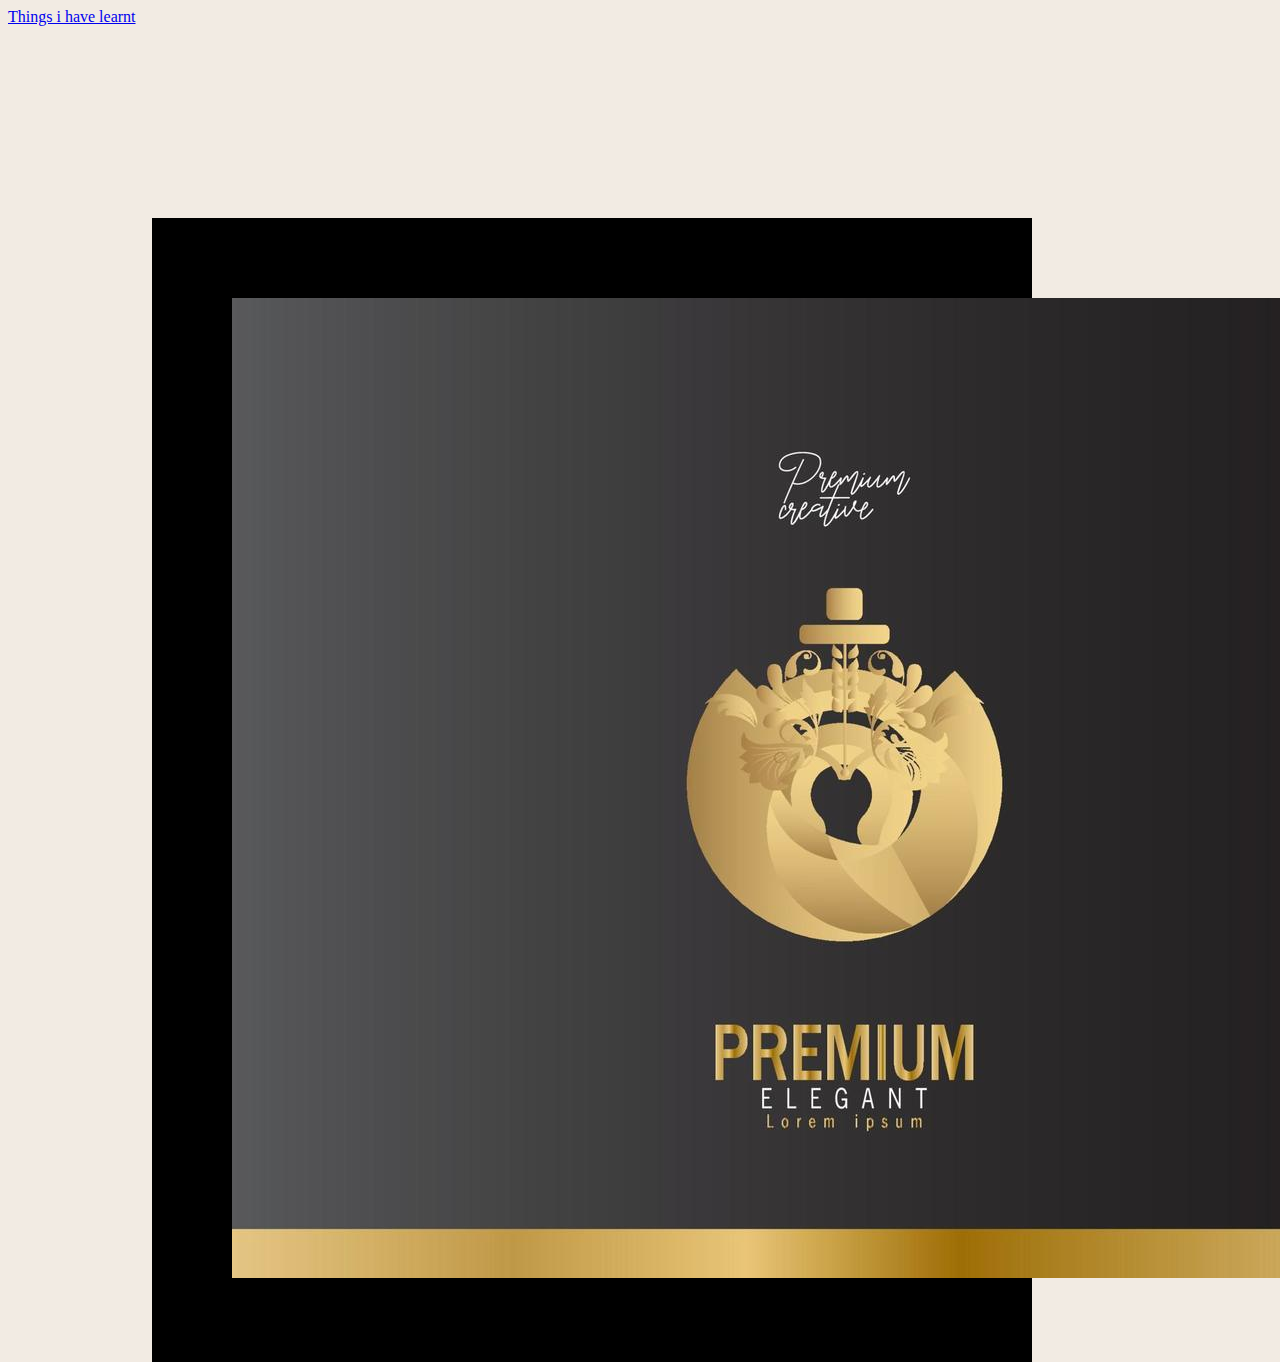
==== index.html @ 9c9467b2 "first commit" ====
<!DOCTYPE html>
<html lang="en">
<head>
    <meta charset="UTF-8">
    <meta name="viewport" content="width=, initial-scale=1.0">
    <title>Document</title>
    <link rel="stylesheet" href="Style.css">
</head>
<body>
    <a href="learn.html">Things i have learnt</a>
    <main>
        <section>
            <img src="img.jpg" alt="">
        </section>
        <section>
            <p>Perfume</p>
            <h1>Gabrielle Eau De parfum</h1>
            <p>Lorem ipsum dolor sit amet consectetur adipisicing elit. A asperiores, excepturi, earum sed debitis corporis libero aspernatur dolores, architecto facilis numquam. Praesentium architecto ex fuga corrupti commodi alias culpa repellat.</p>
       <p>$149.99</p>
       <p>$169.99</p>
       <p><span>$149.99</span><span>$169.99</span></p>
       <button>Add to cart</button>
        </section>
    </main>
</body>
</html>
---- Style.css ----
body{
    background-color:hsl(30, 38%, 92%);
    width:100vw;
    height:100vh;
    
}
main{
    display:flex;
    width: 45rem;
    height: 30%rem;
    background-color: black;
    margin:12rem 3rem 6rem 9rem ;
    padding:5rem
}
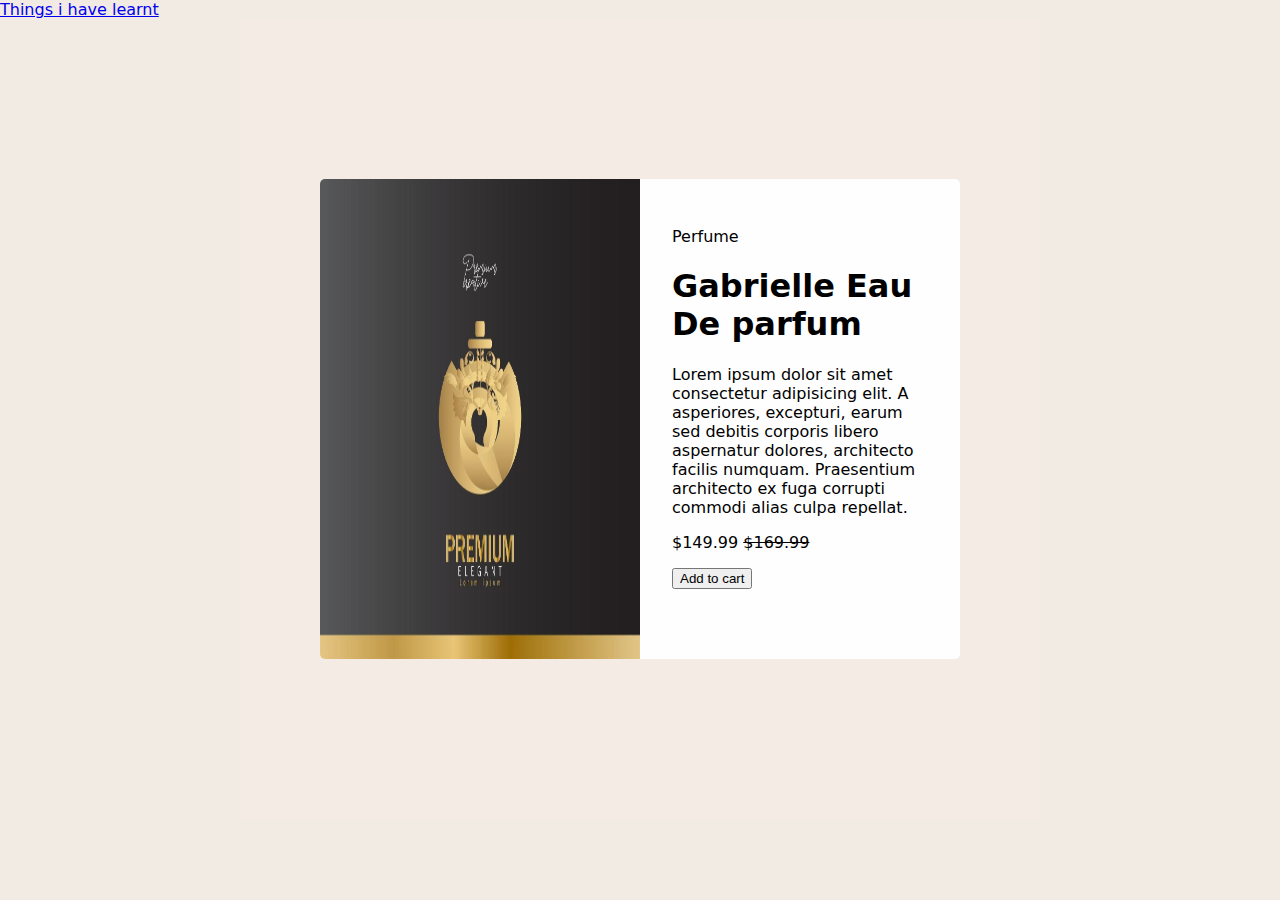
==== commit 7e46f543: "styled section-one and section-two" ====
--- a/index.html
+++ b/index.html
@@ -1,26 +1,29 @@
 <!DOCTYPE html>
 <html lang="en">
+
 <head>
     <meta charset="UTF-8">
     <meta name="viewport" content="width=, initial-scale=1.0">
     <title>Document</title>
     <link rel="stylesheet" href="Style.css">
 </head>
+
 <body>
     <a href="learn.html">Things i have learnt</a>
     <main>
-        <section>
-            <img src="img.jpg" alt="">
+        <section class="section-one">
+            <img src="img.jpg" alt="image of a perfume">
         </section>
-        <section>
+        <section class="section-two">
             <p>Perfume</p>
             <h1>Gabrielle Eau De parfum</h1>
-            <p>Lorem ipsum dolor sit amet consectetur adipisicing elit. A asperiores, excepturi, earum sed debitis corporis libero aspernatur dolores, architecto facilis numquam. Praesentium architecto ex fuga corrupti commodi alias culpa repellat.</p>
-       <p>$149.99</p>
-       <p>$169.99</p>
-       <p><span>$149.99</span><span>$169.99</span></p>
-       <button>Add to cart</button>
+            <p>Lorem ipsum dolor sit amet consectetur adipisicing elit. A asperiores, excepturi, earum sed debitis
+                corporis libero aspernatur dolores, architecto facilis numquam. Praesentium architecto ex fuga corrupti
+                commodi alias culpa repellat.</p>
+            <p><span>$149.99</span> <s>$169.99</s></p>
+            <button>Add to cart</button>
         </section>
     </main>
 </body>
+
 </html>--- a/Style.css
+++ b/Style.css
@@ -1,14 +1,46 @@
+html,
+body{
+    padding: 0;
+    margin: 0;
+    font-family: system-ui, -apple-system, BlinkMacSystemFont, 'Segoe UI', Roboto, Oxygen, Ubuntu, Cantarell, 'Open Sans', 'Helvetica Neue', sans-serif;
+}
 body{
     background-color:hsl(30, 38%, 92%);
     width:100vw;
     height:100vh;
     
 }
+*{
+    box-sizing: border-box;
+}
 main{
     display:flex;
-    width: 45rem;
-    height: 30%rem;
-    background-color: black;
-    margin:12rem 3rem 6rem 9rem ;
-    padding:5rem
-}+    align-items: center;
+    justify-content: center;
+    width: 50rem;
+    height: 50rem;
+    margin: auto;
+    background-color:#f4ebe4;
+    /* margin: 12rem 3rem 6rem 9rem;
+    padding: 5rem; */
+    
+}
+.section-one {
+    width: 20rem;
+    height: 30rem;
+    
+    
+
+}
+.section-one img{
+    width: 100%;
+    height: 100%;
+    border-radius: 5px 0 0 5px;
+}
+.section-two {
+    width: 20rem;
+    height: 30rem;
+    background-color: #fefeff;
+    padding: 2rem;
+    border-radius:0 5px 5px 0;
+}
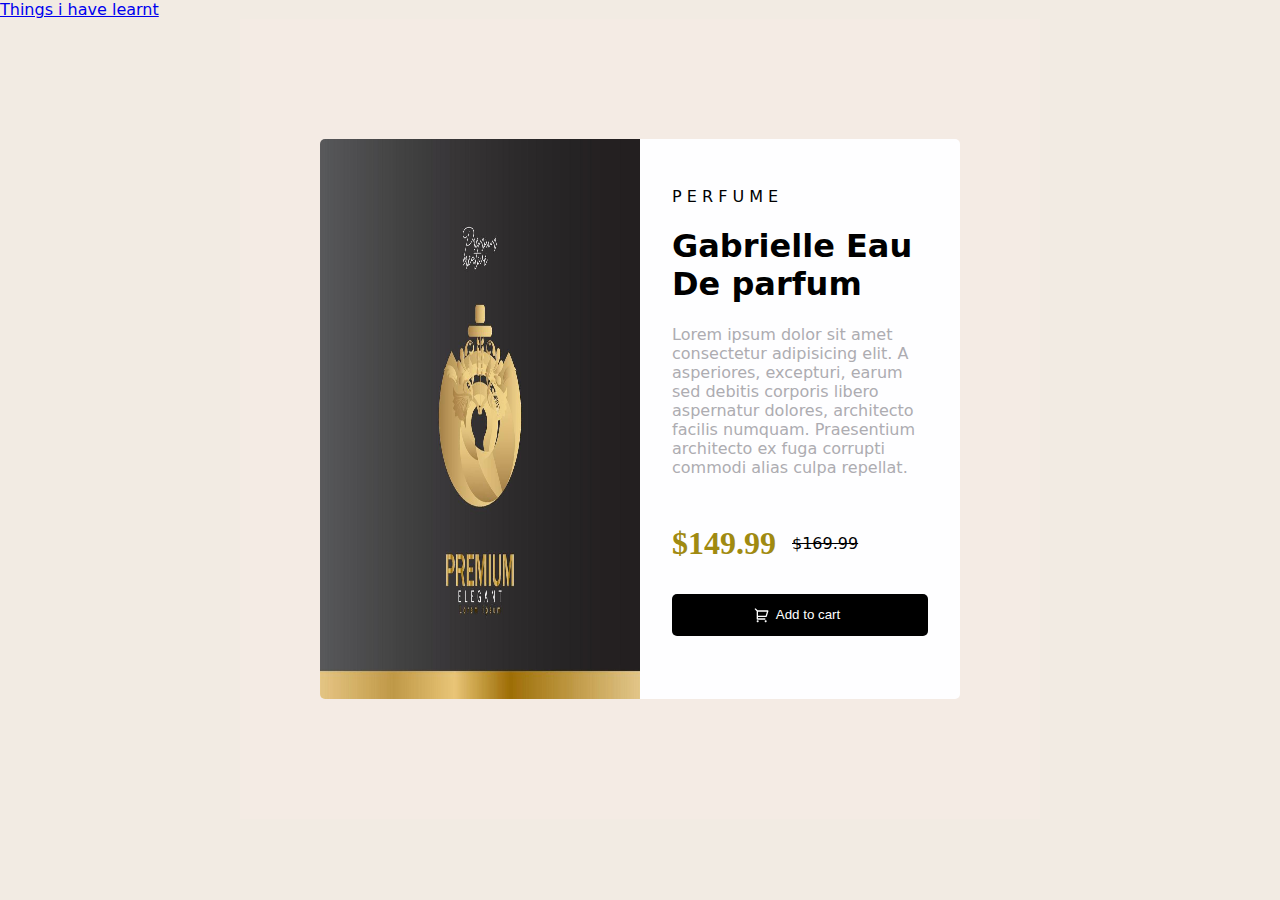
==== commit 670716c9: "Added some CSS file" ====
--- a/index.html
+++ b/index.html
@@ -15,13 +15,22 @@
             <img src="img.jpg" alt="image of a perfume">
         </section>
         <section class="section-two">
-            <p>Perfume</p>
+            <p>P E R F U M E</p>
             <h1>Gabrielle Eau De parfum</h1>
-            <p>Lorem ipsum dolor sit amet consectetur adipisicing elit. A asperiores, excepturi, earum sed debitis
+            <p class="solar">
+                Lorem ipsum dolor sit amet consectetur adipisicing elit. A asperiores, excepturi, earum sed debitis
                 corporis libero aspernatur dolores, architecto facilis numquam. Praesentium architecto ex fuga corrupti
                 commodi alias culpa repellat.</p>
-            <p><span>$149.99</span> <s>$169.99</s></p>
-            <button>Add to cart</button>
+           <div class="pricing">
+            <p class="first-price">$149.99</p>
+            <p><strike>$169.99</strike></p>
+            </div>
+            
+             <div class="button-wrapper">
+                <img src="./images/cart.svg" alt="">
+                <button>Add to cart</button>
+             </div>
+              
         </section>
     </main>
 </body>
--- a/Style.css
+++ b/Style.css
@@ -27,7 +27,7 @@
 }
 .section-one {
     width: 20rem;
-    height: 30rem;
+    height: 35rem;
     
     
 
@@ -39,8 +39,42 @@
 }
 .section-two {
     width: 20rem;
-    height: 30rem;
+    height: 35rem;
     background-color: #fefeff;
     padding: 2rem;
     border-radius:0 5px 5px 0;
 }
+.perfume,
+.solar {
+    color: #adacb1;
+}
+.pricing {
+    display: flex;
+    align-items: center;
+    gap: 1rem;
+}
+.first-price {
+    color: rgb(160, 138, 17);
+    font-size: 2rem;
+    font-weight: bold;
+    font-family: 'Times New Roman', Times, serif;
+}
+.button-wrapper {
+    display: flex;
+    align-items: center;
+    background-color: black;
+    justify-content: center;
+    padding: 5px 0 5px 0;
+    border-radius: 5px;
+    cursor: pointer;
+}
+.button-wrapper img {
+    width: 1rem;
+    height: 2rem;
+}
+button {
+    border: none;
+    background-color: transparent;
+    color: white;
+    cursor: pointer;
+}